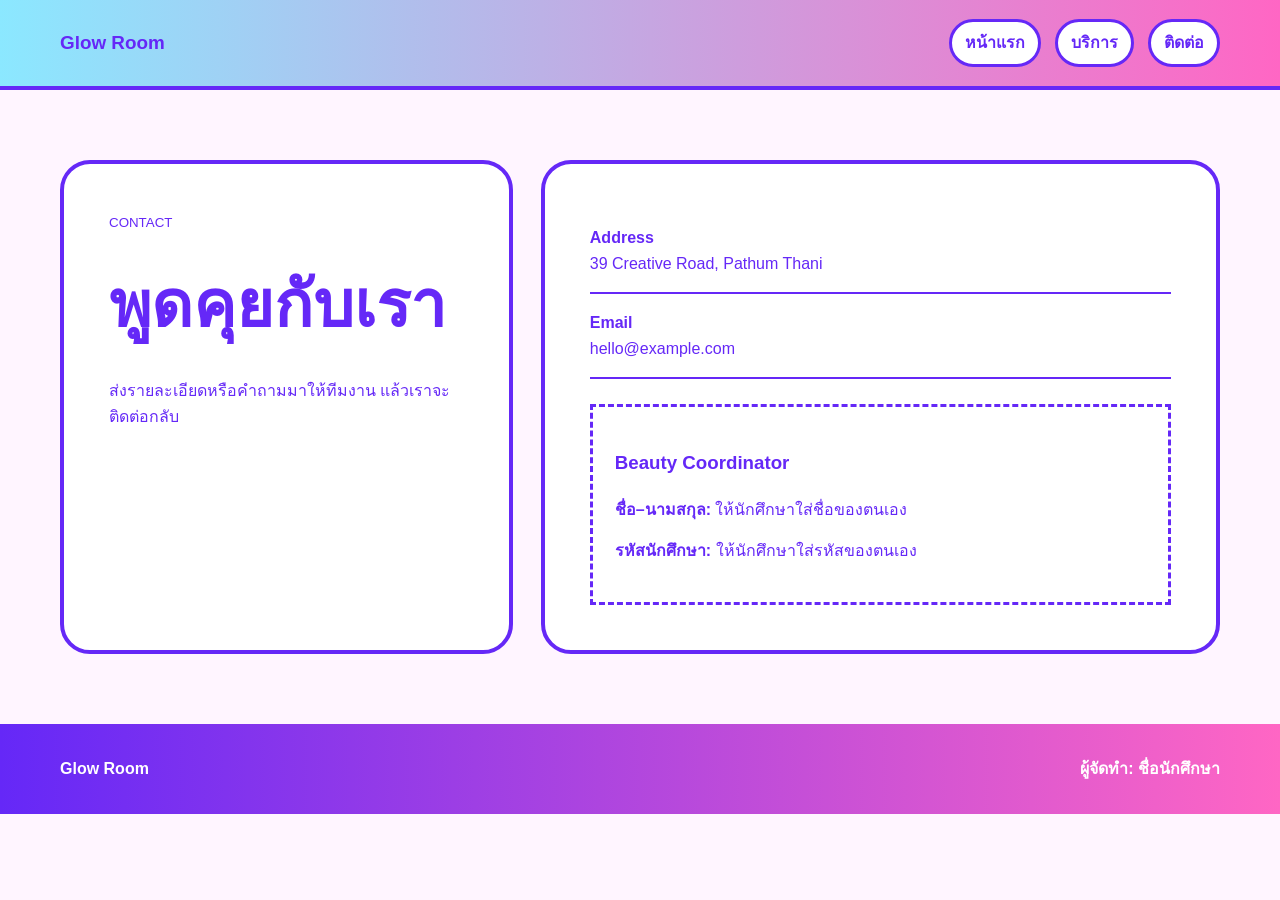
==== contact.html @ 271e1310 "Add files via upload" ====
<!doctype html><html lang="th"><head><meta charset="utf-8"><meta name="viewport" content="width=device-width,initial-scale=1"><title>ติดต่อ | Glow Room</title><link rel="stylesheet" href="assets/style.css"></head><body><header class="header"><nav class="nav container"><a class="brand" href="sparkle.html">Glow Room</a><div class="links"><a href="sparkle.html">หน้าแรก</a><a href="looks.html">บริการ</a><a href="booking.html">ติดต่อ</a></div></nav></header><main class="contact"><div class="container contact-grid"><div><small>CONTACT</small><h1>พูดคุยกับเรา</h1><p>ส่งรายละเอียดหรือคำถามมาให้ทีมงาน แล้วเราจะติดต่อกลับ</p></div><div><div class="detail"><strong>Address</strong><br>39 Creative Road, Pathum Thani</div><div class="detail"><strong>Email</strong><br>hello@example.com</div><div class="student"><h3>Beauty Coordinator</h3><p><strong>ชื่อ–นามสกุล:</strong> ให้นักศึกษาใส่ชื่อของตนเอง</p><p><strong>รหัสนักศึกษา:</strong> ให้นักศึกษาใส่รหัสของตนเอง</p></div></div></div></main><footer class="footer"><div class="container footer-row"><strong>Glow Room</strong><span class="footer-student">ผู้จัดทำ: ชื่อนักศึกษา</span></div></footer></body></html>
---- assets/style.css ----
*{box-sizing:border-box}body{margin:0;font-family:Arial,"Noto Sans Thai",sans-serif;line-height:1.6;color:var(--ink);background:var(--paper)}a{color:inherit}.container{width:min(1160px,91%);margin:auto}img{display:block;width:100%;object-fit:cover}.nav{min-height:86px;display:flex;justify-content:space-between;align-items:center;gap:25px}.brand{font-size:1.18rem;font-weight:900;text-decoration:none}.links{display:flex;gap:14px}.links a{text-decoration:none;font-weight:800}.hero{padding:45px 0 75px}.hero-grid{display:grid;grid-template-columns:1fr 1fr;gap:45px;align-items:center}.hero h1,.page-head h1{font-size:clamp(4rem,8vw,8rem);line-height:.8;letter-spacing:-.07em;margin:22px 0}.hero img{height:590px}.button{display:inline-block;padding:13px 20px;background:var(--ink);color:white;text-decoration:none;font-weight:900}.page-head{padding:60px 0 35px}.listing{padding-bottom:80px}.entry{display:grid;grid-template-columns:1fr 1fr;gap:40px;align-items:center;padding:35px 0}.entry:nth-child(even) img{order:2}.entry img{height:410px}.entry h2{font-size:2.8rem}.contact{padding:70px 0}.contact-grid{display:grid;grid-template-columns:.8fr 1.2fr;gap:28px}.contact-grid>div{padding:45px}.contact h1{font-size:4rem;line-height:.9}.detail{padding:16px 0;border-bottom:2px solid var(--ink)}.student{margin-top:25px;padding:22px;border:3px dashed var(--ink)}.footer{padding:32px 0;background:var(--ink);color:white}.footer-row{display:flex;justify-content:space-between}.footer-student{font-weight:900}@media(max-width:800px){.nav{padding:18px 0;align-items:flex-start;flex-direction:column}.links{width:100%;justify-content:space-between}.hero-grid,.entry,.contact-grid{grid-template-columns:1fr}.entry:nth-child(even) img{order:0}.hero img,.entry img{height:380px}.footer-row{flex-direction:column;gap:15px}}:root{--main:#ff66c4;--accent:#8be8ff;--ink:#6528f7;--paper:#fff5ff}.header{background:linear-gradient(90deg,var(--accent),var(--main));border-bottom:4px solid var(--ink)}.links a{padding:8px 13px;background:white;border:3px solid var(--ink);border-radius:99px}.hero-grid{padding:35px;background:linear-gradient(135deg,#fff,var(--accent));border:4px solid var(--ink);border-radius:40px;box-shadow:12px 12px 0 var(--main)}.hero h1{text-shadow:5px 5px 0 var(--main)}.hero img{border-radius:50%;border:5px solid var(--ink)}.button{border-radius:99px;box-shadow:6px 6px 0 var(--main)}.entry{padding:30px;background:white;border:4px solid var(--ink);border-radius:35px;margin:25px 0}.entry img{border-radius:30px}.contact-grid>div{background:white;border:4px solid var(--ink);border-radius:30px}.footer{background:linear-gradient(90deg,var(--ink),var(--main))}
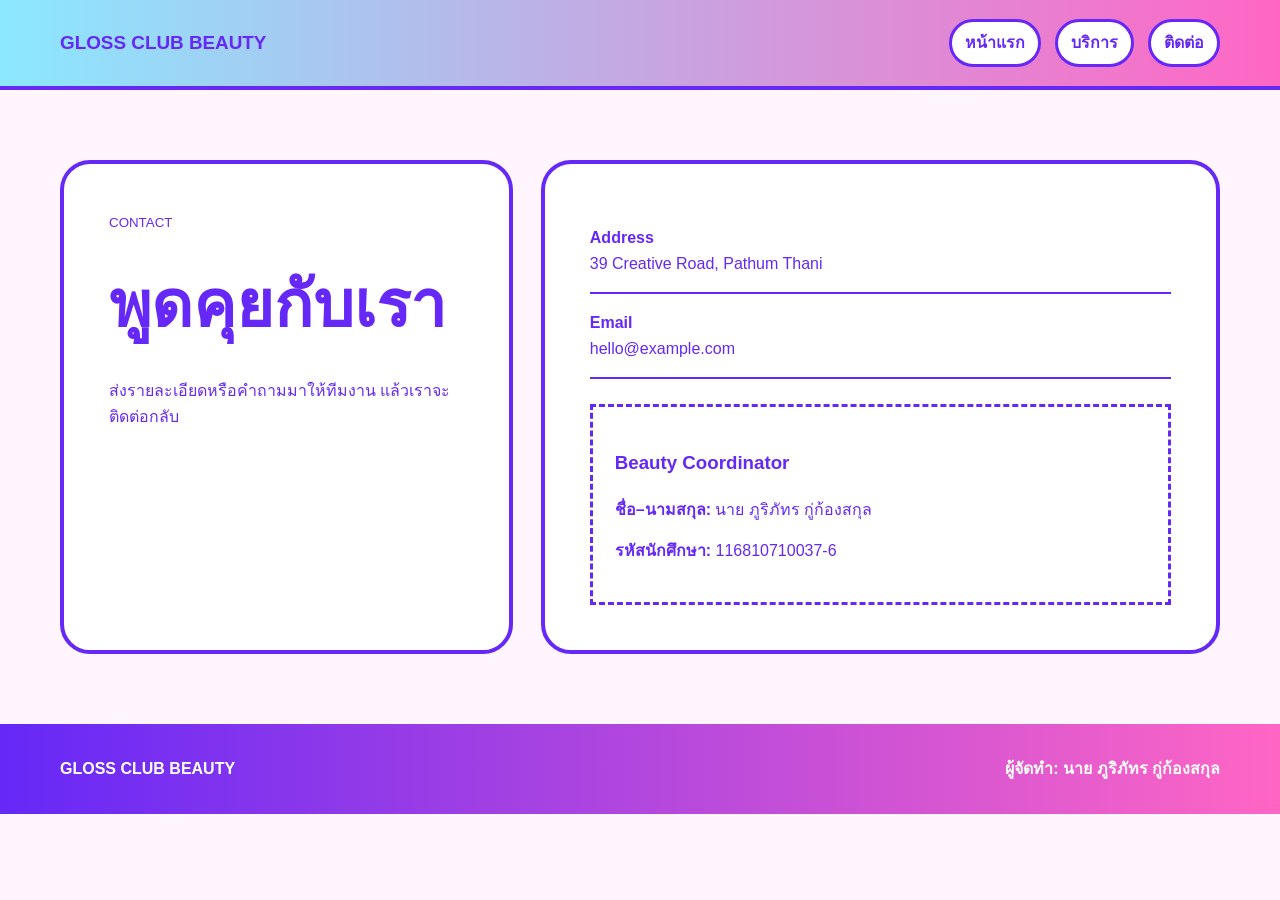
==== commit 0f280a07: "Update contact.html" ====
--- a/contact.html
+++ b/contact.html
@@ -1 +1 @@
-<!doctype html><html lang="th"><head><meta charset="utf-8"><meta name="viewport" content="width=device-width,initial-scale=1"><title>ติดต่อ | Glow Room</title><link rel="stylesheet" href="assets/style.css"></head><body><header class="header"><nav class="nav container"><a class="brand" href="sparkle.html">Glow Room</a><div class="links"><a href="sparkle.html">หน้าแรก</a><a href="looks.html">บริการ</a><a href="booking.html">ติดต่อ</a></div></nav></header><main class="contact"><div class="container contact-grid"><div><small>CONTACT</small><h1>พูดคุยกับเรา</h1><p>ส่งรายละเอียดหรือคำถามมาให้ทีมงาน แล้วเราจะติดต่อกลับ</p></div><div><div class="detail"><strong>Address</strong><br>39 Creative Road, Pathum Thani</div><div class="detail"><strong>Email</strong><br>hello@example.com</div><div class="student"><h3>Beauty Coordinator</h3><p><strong>ชื่อ–นามสกุล:</strong> ให้นักศึกษาใส่ชื่อของตนเอง</p><p><strong>รหัสนักศึกษา:</strong> ให้นักศึกษาใส่รหัสของตนเอง</p></div></div></div></main><footer class="footer"><div class="container footer-row"><strong>Glow Room</strong><span class="footer-student">ผู้จัดทำ: ชื่อนักศึกษา</span></div></footer></body></html>+<!doctype html><html lang="th"><head><meta charset="utf-8"><meta name="viewport" content="width=device-width,initial-scale=1"><title>ติดต่อ | GLOSS CLUB BEAUTY</title><link rel="stylesheet" href="assets/style.css"></head><body><header class="header"><nav class="nav container"><a class="brand" href="sparkle.html">GLOSS CLUB BEAUTY</a><div class="links"><a href="index.html">หน้าแรก</a><a href="services.html">บริการ</a><a href="contact.html">ติดต่อ</a></div></nav></header><main class="contact"><div class="container contact-grid"><div><small>CONTACT</small><h1>พูดคุยกับเรา</h1><p>ส่งรายละเอียดหรือคำถามมาให้ทีมงาน แล้วเราจะติดต่อกลับ</p></div><div><div class="detail"><strong>Address</strong><br>39 Creative Road, Pathum Thani</div><div class="detail"><strong>Email</strong><br>hello@example.com</div><div class="student"><h3>Beauty Coordinator</h3><p><strong>ชื่อ–นามสกุล:</strong> นาย ภูริภัทร กู่ก้องสกุล</p><p><strong>รหัสนักศึกษา:</strong> 116810710037-6</p></div></div></div></main><footer class="footer"><div class="container footer-row"><strong>GLOSS CLUB BEAUTY</strong><span class="footer-student">ผู้จัดทำ: นาย ภูริภัทร กู่ก้องสกุล</span></div></footer></body></html>
